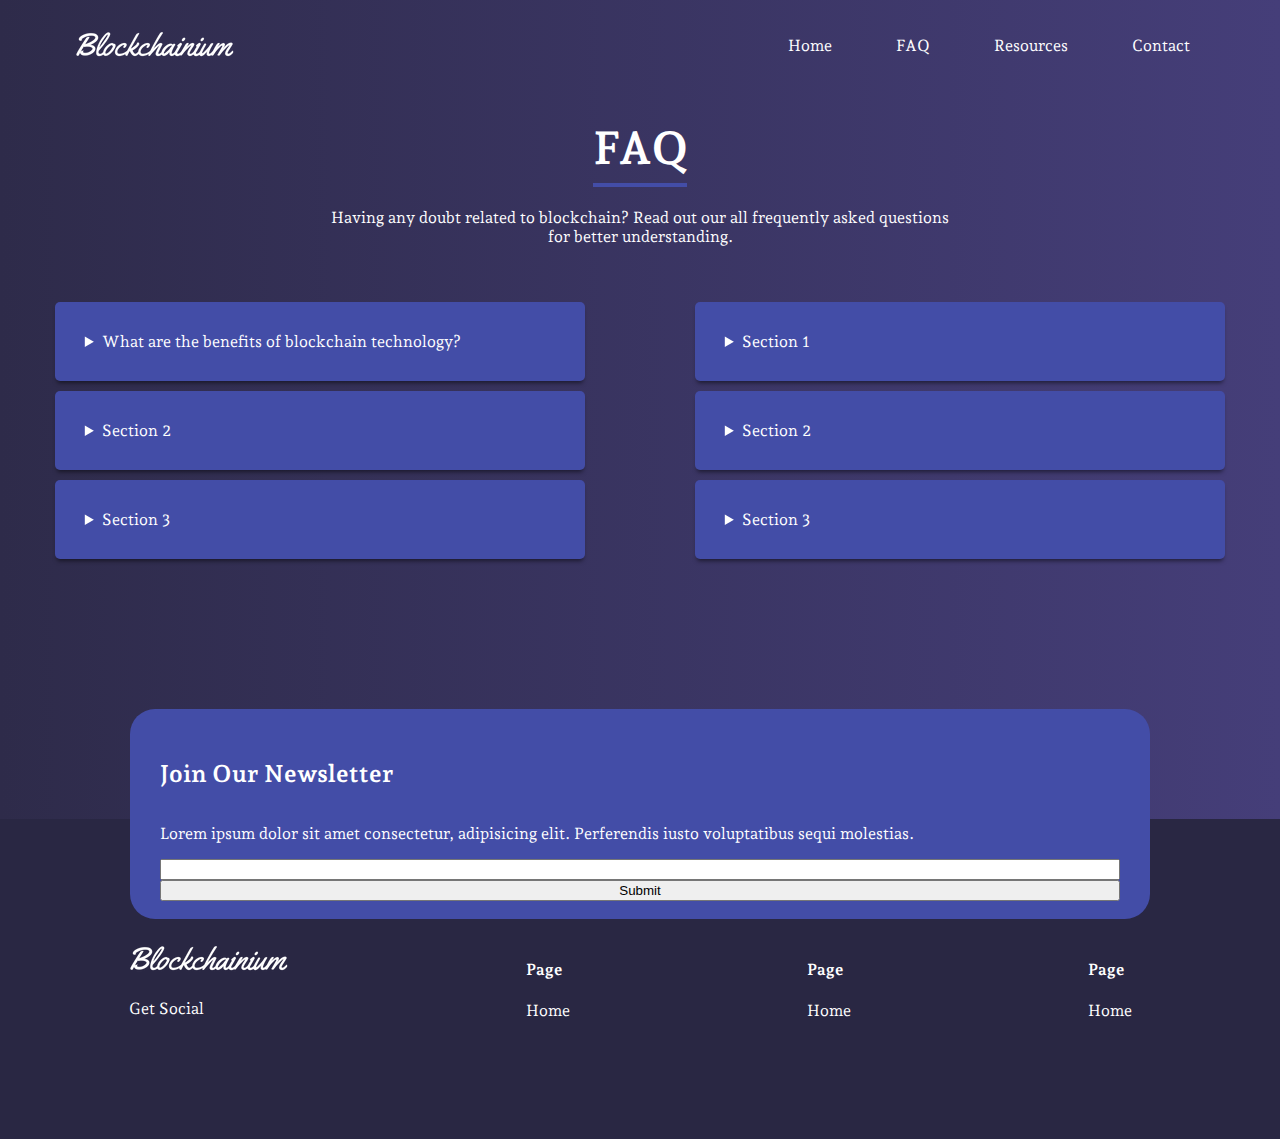
==== faq.html @ ed03b6e1 "Faq Page Completed" ====
<!DOCTYPE html>
<html lang="en">
  <head>
    <meta charset="UTF-8" />
    <meta name="viewport" content="width=device-width, initial-scale=1.0" />
    <title>FAQ</title>
    <link rel="stylesheet" href="css/style.css" />
    <link rel="preconnect" href="https://fonts.googleapis.com" />
    <link rel="preconnect" href="https://fonts.gstatic.com" crossorigin />
    <link
      href="https://fonts.googleapis.com/css2?family=Andada+Pro:ital,wght@0,400;0,500;0,600;0,700;0,800;1,400;1,500;1,600;1,700;1,800&display=swap"
      rel="stylesheet"
    />
    <link
      rel="stylesheet"
      href="https://pro.fontawesome.com/releases/v5.10.0/css/all.css"
      integrity="sha384-AYmEC3Yw5cVb3ZcuHtOA93w35dYTsvhLPVnYs9eStHfGJvOvKxVfELGroGkvsg+p"
      crossorigin="anonymous"
    />
  </head>
  <body>
    <header>
      <div id="logo">
        <img src="images/logo.png" />
      </div>
      <nav>
        <ul>
          <li><a href="#">Home</a></li>
          <li><a href="#">FAQ</a></li>
          <li><a href="#">Resources</a></li>
          <li><a href="#">Contact</a></li>
        </ul>
      </nav>
      </header>
      <section id="faq">
        <h2>FAQ</h2>
        <hr></hr>
        <p id="faq-heading">Having any doubt related to blockchain? Read out our all frequently asked questions for better understanding.</p>
        <div id="accordion">
          <div id="accordion-col-one">
            <details>  
              <summary>What are the benefits of blockchain technology?</summary>  
              <p>Blockchain technology has a wide variety of benefits, for both global enterprises and local communities. The most commonly cited benefits of a blockchain are trusted data coordination, attack-resistance, shared IT infrastructure, tokenization, and built-in incentivization.</p>  
            </details>  
            <details>  
              <summary>Section 2</summary>  
              <h3>This is section 2</h3>  
            </details>  
            <details>  
              <summary>Section 3</summary>  
              <h3>This is section 3</h3>  
            </details>  
          </div>
          <div id="accordion-col-two">
            <details>  
              <summary>Section 1</summary>  
              <h3>This is section 1</h3>  
            </details>  
            <details>  
              <summary>Section 2</summary>  
              <h3>This is section 2</h3>  
            </details>  
            <details>  
              <summary>Section 3</summary>  
              <h3>This is section 3</h3>  
            </details> 
          </div>
        </div>
      </section>
      <section id="subcribe-form">
        <section>
          <h2>Join Our Newsletter</h2>
          <p>
            Lorem ipsum dolor sit amet consectetur, adipisicing elit. Perferendis
            iusto voluptatibus sequi molestias.
          </p>
          <input type="email" />
          <input type="submit" />
        </section>
      </section>
      <footer>
        <section id="footer-one">
          <img src="images/logo.png" />
          <p>Get Social</p>
          <div>
            <i></i>
            <i></i>
            <i></i>
          </div>
        </section>
        <section id="footer-two">
          <h4>Page</h4>
          <p>Home</p>
        </section>
        <section id="footer-three">
          <h4>Page</h4>
          <p>Home</p>
        </section>
        <section id="footer-four">
          <h4>Page</h4>
          <p>Home</p>
        </section>
      </footer>
  </body>
</html>
---- css/style.css ----
body {
  background-image: linear-gradient(to right, #2e2b4a, #453e79);
  color: #fff;
  box-sizing: border-box;
  font-family: "Andada Pro", serif;
  margin: 0;
  padding: 0;
}

/* Header */
header {
  display: flex;
  justify-content: space-between;
  padding: 0 60px;
}

/* Logo */
#logo {
  padding-top: 25px;
  padding-left: 15px;
}

/* Navbar */
nav {
  padding-top: 20px;
}

nav ul li {
  display: inline;
  list-style: none;
  padding: 0 30px;
}

nav ul li a {
  color: #fff;
  text-decoration: none;
}

nav ul li a:hover {
  border-bottom: 2px solid #fff;
  color: #eee;
}

/* Hero Section */
#hero-sect,
.home-align {
  height: 500px;
  display: flex;
  align-items: center;
  justify-content: space-around;
  padding: 15px 50px 0 50px;
}

#hero-sect img,
.home-align img {
  width: 600px;
  padding-top: 70px;
}
#hero-sect img {
  -webkit-animation: mover 1.5s infinite alternate;
  animation: mover 1.5s infinite alternate;
}
@keyframes mover {
  0% {
    transform: translateY(0);
  }
  100% {
    transform: translateY(-20px);
  }
}

#hero-sect section h2 {
  font-size: 52px;
  margin: 25px 0;
}

#hero-sect section p {
  font-size: 16px;
  line-height: 1.3em;
  padding-right: 55px;
}

/* What Is Section */
#what-is,
#what-is-1,
#what-is-3,
#benefits,
footer {
  background-color: #292743;
}

#what-is-2 {
  background-image: linear-gradient(to right, #2e2b4a, #453e79);
}

#what-is h2 {
  text-align: center;
  padding-top: 50px;
  font-size: 46px;
  margin: 25px 0;
}

.triangle-icon {
  width: 0px;
  height: 0px;
  border-style: inset;
  border-width: 0 25px 40px 25px;
  border-color: transparent transparent #1379e7 transparent;
}

.triangle-icon p {
  text-align: center;
  top: 16px;
  left: -25px;
  position: relative;
  width: 50px;
  height: 50px;
  margin: 0px;
  color: #fff;
}

#what-is-1 div {
  display: flex;
  flex-direction: column;
}

#what-is-1 div h2,
#what-is-2 div h2,
#what-is-3 div h2 {
  text-align: left;
  padding-top: 0;
  margin: 15px 0;
  font-size: 46px;
}

#what-is-1 div p,
#what-is-2 div p,
#what-is-3 div p {
  margin-top: 0;
  font-size: 16px;
  line-height: 1.3em;
  padding-right: 55px;
}

/* Video Section */

#video-sect {
  display: flex;
  align-items: center;
  justify-content: center;
  flex-direction: column;
  height: 500px;
}

#video-sect h2 {
  font-size: 46px;
  margin-bottom: 0;
}

#video-sect p {
  margin-top: 10px;
  font-size: 16px;
  line-height: 1.3em;
}

/* Benefits */
#benefits {
  height: 500px;
  display: flex;
  flex-direction: column;
  justify-content: center;
  align-items: center;
}

#benefits h2 {
  font-size: 46px;
  margin-bottom: 25px;
}

#card-boxes {
  display: flex;
  justify-content: space-around;
  padding: 0 30px;
}

.sub-card-box {
  background-color: #4b4f9c;
  margin: 0 20px;
  height: 350px;
  width: 30%;
  border-radius: 10px;
  text-align: center;
}

/* Subcribe Form */

#subcribe-form {
  height: 250px;
  display: flex;
  align-items: center;
  position: relative;
  top: 120px;
}

#subcribe-form section {
  background-color: #434da7;
  width: 75%;
  height: 150px;
  margin: 0 auto;
  border-radius: 25px;
  display: grid;
  padding: 30px;
}

/* Footer */

footer {
  display: flex;
  justify-content: space-around;
  padding: 120px 30px 0 10px;
  height: 200px;
}

/***
  FAQ PAGE
***/

#faq {
  display: flex;
  flex-direction: column;
  justify-content: center;
  align-items: center;
  padding-top: 50px;
}

#faq h2 {
  margin: 0;
  font-size: 46px;
}

#faq-heading {
  width: 50%;
  margin-top: 13px;
  text-align: center;
  font-size: 16px;
}

#faq hr {
  width: 90px;
  border: 2px solid #434da7;
}

#accordion {
  padding-top: 30px;
  width: 100%;
  display: flex;
  justify-content: space-around;
}

#accordion-col-one,
#accordion-col-two {
  width: 43%;
}

#accordion details {
  background: #434da7;
  color: #fff;
  cursor: pointer;
  margin: 10px;
  padding: 30px 30px 25px 30px;
  border: none;
  text-align: left;
  outline: none;
  font-size: 16px;
  border-radius: 5px;
  box-shadow: 0 4px 4px -2px rgba(0, 0, 0, 0.5);
}

#accordion details {
  transition: height 0.5s ease;
  overflow: hidden;
}

#accordion details p {
  font-size: 15px;
}

#accordion details:not([open]) {
  height: 1.5em;
}

#accordion details[open] {
  height: 6.8em;
}

#accordion details[open] summary ~ * {
  animation: slide-in 0.5s ease-in-out;
}

@keyframes slide-in {
  0% {
    opacity: 0;
    margin-left: -10px;
  }
  100% {
    opacity: 1;
    margin-left: 0px;
  }
}

/***
  RESOURCES PAGE
***/

#resources {
  display: flex;
  flex-direction: column;
  justify-content: center;
  align-items: center;
  padding-top: 50px;
}

#resources h2 {
  margin: 0;
  font-size: 46px;
}

#resources p {
  width: 50%;
  margin-top: 7px;
  text-align: center;
  font-size: 16px;
}

#resources hr {
  width: 193px;
  border: 2px solid #1379e7;
}

.courses {
  display: grid;
  /*grid-template-areas: ;*/
  grid-gap: 1.2rem;
}

.courses div img {
  width: 270px;
}

.bg-color {
  background: #1379e7;
  border-left: 3px solid #ffbc00;
}
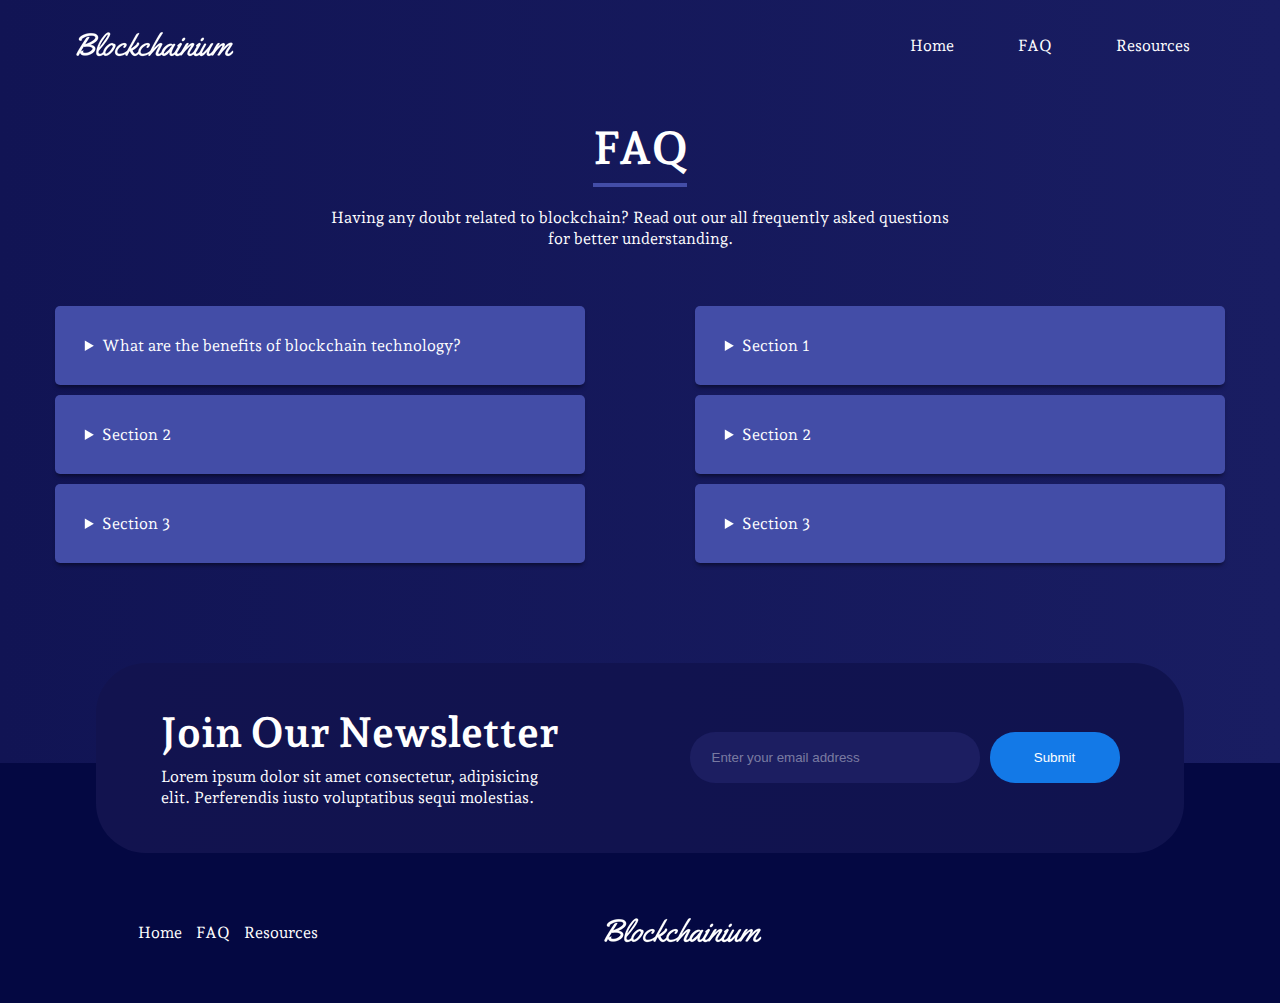
==== commit 9b58dec9: "Home Page Completed" ====
--- a/faq.html
+++ b/faq.html
@@ -25,13 +25,12 @@
       </div>
       <nav>
         <ul>
-          <li><a href="#">Home</a></li>
-          <li><a href="#">FAQ</a></li>
-          <li><a href="#">Resources</a></li>
-          <li><a href="#">Contact</a></li>
+          <li><a href="index.html">Home</a></li>
+          <li><a href="faq.html">FAQ</a></li>
+          <li><a href="resources.html">Resources</a></li>
         </ul>
       </nav>
-      </header>
+    </header>
       <section id="faq">
         <h2>FAQ</h2>
         <hr></hr>
@@ -68,38 +67,34 @@
         </div>
       </section>
       <section id="subcribe-form">
-        <section>
+        <section id="item-1">
           <h2>Join Our Newsletter</h2>
           <p>
             Lorem ipsum dolor sit amet consectetur, adipisicing elit. Perferendis
             iusto voluptatibus sequi molestias.
           </p>
-          <input type="email" />
-          <input type="submit" />
+        </section>
+        <section id="item-2">
+          <input type="email" placeholder="Enter your email address" />
+          <button><a href="#">Submit</a></button>
         </section>
       </section>
       <footer>
-        <section id="footer-one">
-          <img src="images/logo.png" />
-          <p>Get Social</p>
-          <div>
-            <i></i>
-            <i></i>
-            <i></i>
-          </div>
-        </section>
-        <section id="footer-two">
-          <h4>Page</h4>
-          <p>Home</p>
-        </section>
-        <section id="footer-three">
-          <h4>Page</h4>
-          <p>Home</p>
-        </section>
-        <section id="footer-four">
-          <h4>Page</h4>
-          <p>Home</p>
-        </section>
+        <div>
+          <ul>
+            <li><a href="index.html">Home</a></li>
+            <li><a href="faq.html">FAQ</a></li>
+            <li><a href="resources.html">Resources</a></li>
+          </ul>
+        </div>
+        <div>
+        <img src="images/logo.png" />
+        </div>
+        <div>
+          <i class="fab fa-facebook-f"></i>
+          <i class="fab fa-twitter"></i>
+          <i class="fab fa-linkedin-in"></i>
+        </div>
       </footer>
   </body>
 </html>
--- a/css/style.css
+++ b/css/style.css
@@ -1,5 +1,5 @@
 body {
-  background-image: linear-gradient(to right, #2e2b4a, #453e79);
+  background-image: linear-gradient(to right, #111454, #191d62);
   color: #fff;
   box-sizing: border-box;
   font-family: "Andada Pro", serif;
@@ -7,6 +7,46 @@
   padding: 0;
 }
 
+/* Utilities*/
+.flex-align {
+  height: 500px;
+  display: flex;
+  align-items: center;
+  justify-content: space-around;
+  padding: 15px 50px 0 50px;
+}
+
+img {
+  width: 600px;
+}
+
+h2 {
+  font-size: 52px;
+  margin: 25px 0;
+}
+
+p {
+  font-size: 16px;
+  line-height: 1.3em;
+}
+
+i {
+  color: #fff;
+}
+
+a {
+  color: #fff;
+  text-decoration: none;
+}
+
+#what-is-sect,
+#what-is-one,
+#what-is-three,
+#benefits-sect,
+footer {
+  background-color: #040842;
+}
+
 /* Header */
 header {
   display: flex;
@@ -15,6 +55,9 @@
 }
 
 /* Logo */
+#logo img {
+  width: unset;
+}
 #logo {
   padding-top: 25px;
   padding-left: 15px;
@@ -31,34 +74,20 @@
   padding: 0 30px;
 }
 
-nav ul li a {
-  color: #fff;
-  text-decoration: none;
-}
-
 nav ul li a:hover {
   border-bottom: 2px solid #fff;
   color: #eee;
 }
 
 /* Hero Section */
-#hero-sect,
-.home-align {
-  height: 500px;
-  display: flex;
-  align-items: center;
-  justify-content: space-around;
-  padding: 15px 50px 0 50px;
-}
-
-#hero-sect img,
-.home-align img {
-  width: 600px;
-  padding-top: 70px;
-}
+#hero-sect section p {
+  padding-right: 55px;
+}
+
 #hero-sect img {
   -webkit-animation: mover 1.5s infinite alternate;
   animation: mover 1.5s infinite alternate;
+  padding-top: 70px;
 }
 @keyframes mover {
   0% {
@@ -69,35 +98,16 @@
   }
 }
 
-#hero-sect section h2 {
-  font-size: 52px;
-  margin: 25px 0;
-}
-
-#hero-sect section p {
-  font-size: 16px;
-  line-height: 1.3em;
-  padding-right: 55px;
-}
-
 /* What Is Section */
-#what-is,
-#what-is-1,
-#what-is-3,
-#benefits,
-footer {
-  background-color: #292743;
-}
-
-#what-is-2 {
-  background-image: linear-gradient(to right, #2e2b4a, #453e79);
-}
-
-#what-is h2 {
+#what-is-two {
+  background-image: linear-gradient(to right, #111454, #191d62);
+}
+
+#what-is-sect h2 {
   text-align: center;
   padding-top: 50px;
-  font-size: 46px;
-  margin: 25px 0;
+  margin: unset;
+  font-size: 46px;
 }
 
 .triangle-icon {
@@ -119,26 +129,21 @@
   color: #fff;
 }
 
-#what-is-1 div {
-  display: flex;
-  flex-direction: column;
-}
-
-#what-is-1 div h2,
-#what-is-2 div h2,
-#what-is-3 div h2 {
+#what-is-one div h2,
+#what-is-two div h2,
+#what-is-three div h2 {
   text-align: left;
   padding-top: 0;
   margin: 15px 0;
   font-size: 46px;
 }
 
-#what-is-1 div p,
-#what-is-2 div p,
-#what-is-3 div p {
-  margin-top: 0;
-  font-size: 16px;
-  line-height: 1.3em;
+#what-is-two img {
+  margin-right: 70px;
+}
+
+#what-is-one div p,
+#what-is-three div p {
   padding-right: 55px;
 }
 
@@ -150,6 +155,9 @@
   justify-content: center;
   flex-direction: column;
   height: 500px;
+  background: url(/images/video.jpg) no-repeat center center rgb(25 29 98 / 90%);
+  background-size: cover;
+  background-blend-mode: multiply;
 }
 
 #video-sect h2 {
@@ -159,20 +167,19 @@
 
 #video-sect p {
   margin-top: 10px;
-  font-size: 16px;
-  line-height: 1.3em;
+}
+
+#video-sect i {
+  font-size: 56px;
 }
 
 /* Benefits */
-#benefits {
-  height: 500px;
-  display: flex;
+#benefits-sect {
   flex-direction: column;
-  justify-content: center;
-  align-items: center;
-}
-
-#benefits h2 {
+  padding-bottom: 50px;
+}
+
+#benefits-sect h2 {
   font-size: 46px;
   margin-bottom: 25px;
 }
@@ -184,41 +191,177 @@
 }
 
 .sub-card-box {
+  margin: 0 20px;
+  padding-top: 30px;
+  height: 300px;
+  width: 28%;
+  border-radius: 10px;
+  text-align: center;
+  box-shadow: rgba(0, 0, 0, 0.4) 0px 30px 90px;
+}
+
+.sub-card-box:hover {
   background-color: #4b4f9c;
-  margin: 0 20px;
-  height: 350px;
-  width: 30%;
-  border-radius: 10px;
-  text-align: center;
+  transform: scale(1.05, 1.05);
+  cursor: pointer;
+  transition: ease-in-out 0.3s;
+  box-shadow: rgba(149, 157, 165, 0.2) 0px 8px 24px;
+}
+
+.sub-card-box i {
+  font-size: 52px;
+  border: 1px solid #fff;
+  padding: 18px;
+  border-radius: 50%;
+}
+
+.sub-card-box p {
+  padding: 0 20px;
+}
+
+.sub-card-box a:hover {
+  text-decoration: underline;
+}
+
+/* Resources Section */
+#resources-txt {
+  display: flex;
+  flex-direction: column;
+  align-items: center;
+  text-align: center;
+  height: inherit;
+  justify-content: center;
+  padding: 0px 50px;
+}
+
+#resources-txt h2 {
+  font-size: 42px;
+}
+
+#resources-txt button {
+  background: #1379e7;
+  border: none;
+  border-radius: 25px;
+  padding: 18px 50px;
+  cursor: pointer;
+}
+
+#resources-txt button:hover {
+  background: #0051a8;
 }
 
 /* Subcribe Form */
 
 #subcribe-form {
-  height: 250px;
+  height: 130px;
   display: flex;
   align-items: center;
   position: relative;
-  top: 120px;
+  top: 90px;
+  background-image: linear-gradient(to right, #12134f, #10134f);
+  width: 85%;
+  margin: 0 auto;
+  border-radius: 50px;
+  padding: 30px 0;
 }
 
 #subcribe-form section {
-  background-color: #434da7;
-  width: 75%;
-  height: 150px;
+  display: grid;
   margin: 0 auto;
+}
+
+#item-1 {
+  grid-template-columns: 400px;
+}
+
+#item-1 h2 {
+  font-size: 42px;
+}
+
+#item-1 h2,
+#item-1 p {
+  margin: 0;
+}
+
+#item-1 p {
+  margin-top: 10px;
+}
+
+#item-2 {
+  grid-template-columns: 290px 130px;
+  grid-gap: 10px;
+}
+
+input:focus,
+textarea:focus,
+select:focus {
+  outline: none;
+  color: #fff;
+}
+
+input[type="email"] {
+  background-color: #1c1e61;
+  border: none;
   border-radius: 25px;
-  display: grid;
-  padding: 30px;
+  padding: 13px 22px;
+  height: 25px;
+  color: #fff;
+}
+
+input::placeholder {
+  color: rgba(255, 255, 255, 0.425);
+}
+
+button {
+  background: #1379e7;
+  border: none;
+  border-radius: 25px;
+  cursor: pointer;
+}
+
+button:hover {
+  background: #0051a8;
+}
+
+input {
+  border: none;
 }
 
 /* Footer */
 
 footer {
   display: flex;
+  justify-content: center;
+  height: 140px;
+  display: flex;
   justify-content: space-around;
-  padding: 120px 30px 0 10px;
-  height: 200px;
+  align-items: center;
+  padding: 100px 0 0 0;
+}
+
+footer div {
+  padding: 0 50px;
+}
+
+footer div img {
+  width: 160px;
+  height: 40px;
+  padding-right: 45px;
+}
+
+footer ul {
+  padding: unset;
+}
+
+footer ul li {
+  display: inline;
+  list-style: none;
+  padding-right: 10px;
+}
+
+footer i {
+  font-size: 24px;
+  padding-right: 20px;
 }
 
 /***
@@ -325,29 +468,46 @@
   font-size: 46px;
 }
 
-#resources p {
-  width: 50%;
-  margin-top: 7px;
-  text-align: center;
-  font-size: 16px;
-}
-
 #resources hr {
   width: 193px;
-  border: 2px solid #1379e7;
+  border: 2px solid #434da7;
+}
+
+#resources-heading {
+  width: 50%;
+  margin-top: 15px;
+  margin-bottom: 30px;
+  text-align: center;
+  font-size: 16px;
 }
 
 .courses {
   display: grid;
-  /*grid-template-areas: ;*/
-  grid-gap: 1.2rem;
+  grid-template-columns: 350px 700px;
+  grid-gap: 1rem;
+  justify-content: center;
+  padding-bottom: 20px;
 }
 
 .courses div img {
-  width: 270px;
+  width: 350px;
+}
+
+.courses h2 {
+  text-align: center;
+  font-size: 46px;
+}
+
+.courses p {
+  text-align: center;
+  font-size: 16px;
 }
 
 .bg-color {
-  background: #1379e7;
+  background: #434da7;
   border-left: 3px solid #ffbc00;
-}
+  display: flex;
+  flex-direction: column;
+  align-content: center;
+  justify-content: center;
+}
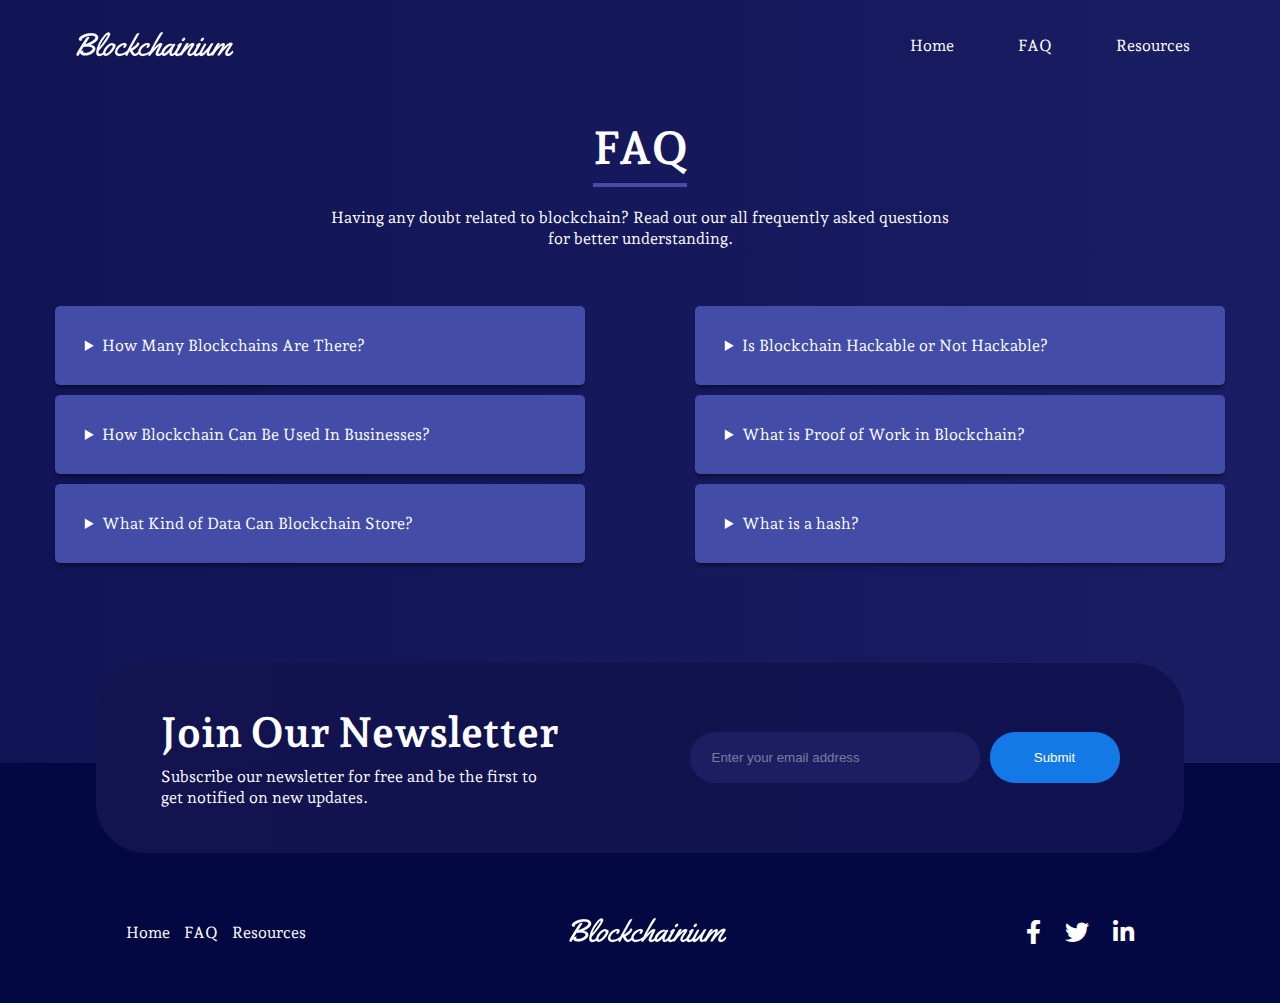
==== commit ac6d32da: "Added FAQ Page Content" ====
--- a/faq.html
+++ b/faq.html
@@ -11,12 +11,7 @@
       href="https://fonts.googleapis.com/css2?family=Andada+Pro:ital,wght@0,400;0,500;0,600;0,700;0,800;1,400;1,500;1,600;1,700;1,800&display=swap"
       rel="stylesheet"
     />
-    <link
-      rel="stylesheet"
-      href="https://pro.fontawesome.com/releases/v5.10.0/css/all.css"
-      integrity="sha384-AYmEC3Yw5cVb3ZcuHtOA93w35dYTsvhLPVnYs9eStHfGJvOvKxVfELGroGkvsg+p"
-      crossorigin="anonymous"
-    />
+    <link href="css/all.css" rel="stylesheet">
   </head>
   <body>
     <header>
@@ -38,40 +33,39 @@
         <div id="accordion">
           <div id="accordion-col-one">
             <details>  
-              <summary>What are the benefits of blockchain technology?</summary>  
-              <p>Blockchain technology has a wide variety of benefits, for both global enterprises and local communities. The most commonly cited benefits of a blockchain are trusted data coordination, attack-resistance, shared IT infrastructure, tokenization, and built-in incentivization.</p>  
+              <summary>How Many Blockchains Are There?</summary>  
+              <p>The number of live blockchains is growing every day, and at an ever-increasing pace. As of 2021, there are more than 10,000 active cryptocurrencies based on blockchain, with several hundred more non-cryptocurrency blockchains.</p>  
             </details>  
             <details>  
-              <summary>Section 2</summary>  
-              <h3>This is section 2</h3>  
+              <summary>How Blockchain Can Be Used In Businesses?</summary>  
+              <p>By eliminating the middleman, Blockchain permits the secure sharing of business processes like business activities, records and contracts between firms and partners in an encrypted manner. Blockchain Uses cryptography principle to store the data which are impossible to hack, duplicate and misuse.</p>  
             </details>  
             <details>  
-              <summary>Section 3</summary>  
-              <h3>This is section 3</h3>  
+              <summary>What Kind of Data Can Blockchain Store?</summary>  
+              <p>Blockchain is a Distributed database that maintains the details of each transaction in a series of blocks and those transactions will be added to the ledger in chronological order. The Stored transaction details in a block called genesis block. Normally a block consists of previous hash, data and hash</p>  
             </details>  
           </div>
           <div id="accordion-col-two">
             <details>  
-              <summary>Section 1</summary>  
-              <h3>This is section 1</h3>  
+              <summary>Is Blockchain Hackable or Not Hackable?</summary>  
+              <p>The codes in Blockchain will be embedded in Digital code and stored in a shared database that protects the data from deletion, tampering, and modification. Though Blockchain is a very influential technology, it is not entirely immune to attacks.</p>  
             </details>  
             <details>  
-              <summary>Section 2</summary>  
-              <h3>This is section 2</h3>  
+              <summary>What is Proof of Work in Blockchain?</summary>  
+              <p>Producing a proof of work involves solving a mathematical puzzle, this puzzle is solved by the miners and the one who finds the solution will get the miner reward. The process of including the Blocks of blockchain needs high computing power and electricity.</p>  
             </details>  
             <details>  
-              <summary>Section 3</summary>  
-              <h3>This is section 3</h3>  
+              <summary>What is a hash?</summary>  
+              <p>A hash is a cryptographic means of representing numeric data in a unique way The hash for numeric data is said to be the equivalent of a digital thumbprint for a human. To obtain a hash from some data, we apply a hash function to the data.</p>  
             </details> 
           </div>
         </div>
       </section>
-      <section id="subcribe-form">
+      <section id="subscribe-form">
         <section id="item-1">
           <h2>Join Our Newsletter</h2>
           <p>
-            Lorem ipsum dolor sit amet consectetur, adipisicing elit. Perferendis
-            iusto voluptatibus sequi molestias.
+            Subscribe our newsletter for free and be the first to get notified on new updates.
           </p>
         </section>
         <section id="item-2">
--- a/css/style.css
+++ b/css/style.css
@@ -173,7 +173,7 @@
   font-size: 56px;
 }
 
-/* Benefits */
+/* Benefits Section */
 #benefits-sect {
   flex-direction: column;
   padding-bottom: 50px;
@@ -193,11 +193,12 @@
 .sub-card-box {
   margin: 0 20px;
   padding-top: 30px;
-  height: 300px;
+  height: 350px;
   width: 28%;
   border-radius: 10px;
   text-align: center;
   box-shadow: rgba(0, 0, 0, 0.4) 0px 30px 90px;
+  font-size: 14px;
 }
 
 .sub-card-box:hover {
@@ -250,9 +251,9 @@
   background: #0051a8;
 }
 
-/* Subcribe Form */
-
-#subcribe-form {
+/* Subscribe Form */
+
+#subscribe-form {
   height: 130px;
   display: flex;
   align-items: center;
@@ -265,7 +266,7 @@
   padding: 30px 0;
 }
 
-#subcribe-form section {
+#subscribe-form section {
   display: grid;
   margin: 0 auto;
 }
@@ -331,7 +332,6 @@
 
 footer {
   display: flex;
-  justify-content: center;
   height: 140px;
   display: flex;
   justify-content: space-around;
@@ -426,14 +426,15 @@
 
 #accordion details p {
   font-size: 15px;
+  text-align: left;
 }
 
 #accordion details:not([open]) {
   height: 1.5em;
 }
 
-#accordion details[open] {
-  height: 6.8em;
+#accordion details[open] ~ p {
+  height: 11em;
 }
 
 #accordion details[open] summary ~ * {
@@ -483,14 +484,15 @@
 
 .courses {
   display: grid;
-  grid-template-columns: 350px 700px;
+  grid-template-columns: 25% 55%;
   grid-gap: 1rem;
   justify-content: center;
   padding-bottom: 20px;
+  height: 200px;
 }
 
 .courses div img {
-  width: 350px;
+  width: 250px;
 }
 
 .courses h2 {
@@ -505,9 +507,366 @@
 
 .bg-color {
   background: #434da7;
-  border-left: 3px solid #ffbc00;
+  border-left: 3px solid #00aeff;
   display: flex;
   flex-direction: column;
   align-content: center;
   justify-content: center;
 }
+
+/**
+  HOME MEDIA QUERIES
+**/
+
+@media all and (min-width: 320px) and (max-width: 899px) {
+  /* Utilities */
+  .flex-align {
+    height: 500px;
+    display: flex;
+    flex-direction: column;
+    align-items: center;
+    justify-content: space-around;
+    padding: 7px 25px 0 25px;
+  }
+  img {
+    width: 300px;
+  }
+  h2 {
+    font-size: 36px;
+    margin: 15px 0;
+    text-align: center;
+  }
+  p {
+    font-size: 12px;
+    line-height: 1.3em;
+    text-align: center;
+  }
+
+  /* Header */
+  header {
+    padding: unset;
+  }
+  nav {
+    display: none;
+  }
+
+  /* Hero Section */
+  #hero-sect img {
+    padding-top: 20px;
+  }
+  #hero-sect section p {
+    padding-right: unset;
+  }
+
+  /* What Is Section */
+  #what-is-sect h2 {
+    font-size: 36px;
+  }
+
+  #what-is-one,
+  #what-is-two,
+  #what-is-three {
+    height: 100%;
+    padding: 20px 25px;
+  }
+
+  .triangle-icon {
+    margin: 0 auto;
+  }
+  #what-is-one div h2,
+  #what-is-two div h2,
+  #what-is-three div h2 {
+    padding-top: 0;
+    font-size: 36px;
+    text-align: center;
+  }
+  #what-is-one div p,
+  #what-is-three div p {
+    padding-right: unset;
+  }
+  #what-is-two img {
+    margin-right: unset;
+    order: 2;
+  }
+
+  /* Video Section */
+  #video-sect h2 {
+    font-size: 36px;
+  }
+  #video-sect p {
+    padding-right: 10px;
+    padding-left: 10px;
+  }
+
+  /* Benefits Section */
+  #benefits-sect {
+    height: 100%;
+  }
+  #benefits-sect h2 {
+    font-size: 32px;
+    margin-bottom: 25px;
+  }
+  #card-boxes {
+    flex-direction: column;
+    padding: unset;
+  }
+  .sub-card-box {
+    margin: 10px auto;
+    width: 95%;
+  }
+
+  /* Resources Section */
+  section#resources-sect {
+    height: 100%;
+  }
+  #resources-txt {
+    padding: unset;
+  }
+
+  /* Subscribe Form */
+  #subscribe-form {
+    height: 250px;
+    flex-direction: column;
+    justify-content: center;
+    width: 90%;
+  }
+  #subscribe-form section {
+    margin: 10px auto;
+  }
+  #item-1 h2 {
+    font-size: 22px;
+  }
+  #item-1 {
+    grid-template-columns: 250px;
+  }
+  #item-2 {
+    grid-template-columns: 250px;
+  }
+  button {
+    padding: 18px 50px;
+  }
+
+  /*Footer Section*/
+  footer {
+    flex-direction: column;
+  }
+  footer div img {
+    padding-right: unset;
+  }
+  footer ul li {
+    padding: 0 5px;
+  }
+  footer i {
+    padding: 20px;
+  }
+}
+
+@media all and (min-width: 500px) and (max-width: 899px) {
+  /* Utilities */
+  img {
+    width: 400px;
+  }
+
+  /* Benefits Section */
+  .sub-card-box {
+    margin: 10px auto;
+    width: 70%;
+  }
+
+  /* Subscribe Form */
+  #subscribe-form {
+    height: 250px;
+    flex-direction: column;
+    justify-content: center;
+    width: 90%;
+  }
+  #item-1 {
+    grid-template-columns: 350px;
+  }
+  #item-2 {
+    grid-template-columns: 350px;
+  }
+}
+
+@media all and (min-width: 600px) and (max-width: 899px) {
+  /* Utilities */
+  img {
+    width: 430px;
+  }
+
+  .flex-align {
+    padding: 15px 50px 0 50px;
+  }
+
+  /* What Is Section */
+  #what-is-one,
+  #what-is-two,
+  #what-is-three {
+    padding: 20px 50px;
+  }
+  .sub-card-box {
+    margin: 10px auto;
+    width: 50%;
+  }
+
+  /* Subscribe Form */
+  #item-1 {
+    grid-template-columns: 450px;
+  }
+  #item-2 {
+    grid-template-columns: 450px;
+  }
+}
+
+@media all and (min-width: 900px) and (max-width: 1024px) {
+  /* Utilities */
+  img {
+    width: 450px;
+  }
+
+  /* What Is Section */
+  #what-is-three {
+    padding: 30px 50px;
+  }
+
+  /* Benefits Section */
+  #benefits-sect {
+    padding: 15px 0;
+  }
+  .sub-card-box {
+    margin: 0 5px;
+    width: 32%;
+  }
+
+  /* Resources Section */
+  #resources-sect {
+    padding: unset;
+  }
+  #resources-txt {
+    padding: 0px 20px;
+  }
+
+  /* Subscribe Form */
+  #item-1 {
+    grid-template-columns: 300px;
+  }
+
+  #item-1 h2 {
+    font-size: 28px;
+  }
+
+  #item-1 p {
+    font-size: 14px;
+  }
+
+  #item-2 {
+    grid-template-columns: 270px 132px;
+  }
+}
+
+@media all and (min-width: 600px) and (max-width: 899px) {
+  /* Utilities */
+  img {
+    width: 430px;
+  }
+
+  .flex-align {
+    padding: 15px 50px 0 50px;
+  }
+
+  /* What Is Section */
+  #what-is-one,
+  #what-is-two,
+  #what-is-three {
+    padding: 20px 50px;
+  }
+
+  /* Benefits Section */
+  .sub-card-box {
+    margin: 0 auto;
+    width: 60%;
+  }
+
+  /* Subscribe Form */
+  #item-1 {
+    grid-template-columns: 450px;
+  }
+  #item-2 {
+    grid-template-columns: 450px;
+  }
+}
+
+@media all and (min-width: 900px) and (max-width: 1024px) {
+  /* Utilities */
+  img {
+    width: 450px;
+  }
+
+  /* Benefits Section */
+  #benefits-sect {
+    padding: 15px 0;
+  }
+  .sub-card-box {
+    margin: 0 5px;
+    width: 33%;
+  }
+
+  /* Resources Section */
+  #resources-sect {
+    padding: unset;
+  }
+  #resources-txt {
+    padding: 0px 20px;
+  }
+
+  /* Subscribe Form */
+  #item-1 {
+    grid-template-columns: 300px;
+  }
+
+  #item-1 h2 {
+    font-size: 28px;
+  }
+
+  #item-1 p {
+    font-size: 14px;
+  }
+
+  #item-2 {
+    grid-template-columns: 270px 132px;
+  }
+}
+
+/**
+  FAQ MEDIA QUERIES
+**/
+@media all and (min-width: 320px) and (max-width: 899px) {
+  #faq-heading {
+    width: 90%;
+  }
+  #accordion {
+    width: 100%;
+    display: flex;
+    flex-direction: column;
+  }
+  #accordion-col-one,
+  #accordion-col-two {
+    width: unset;
+  }
+}
+
+/**
+  RESOURCES MEDIA QUERIES
+**/
+@media all and (min-width: 320px) and (max-width: 767px) {
+  #resources-heading {
+    width: 90%;
+  }
+  .courses {
+    grid-template-columns: 85%;
+    height: unset;
+  }
+  .courses p {
+    padding: 0 20px;
+  }
+}
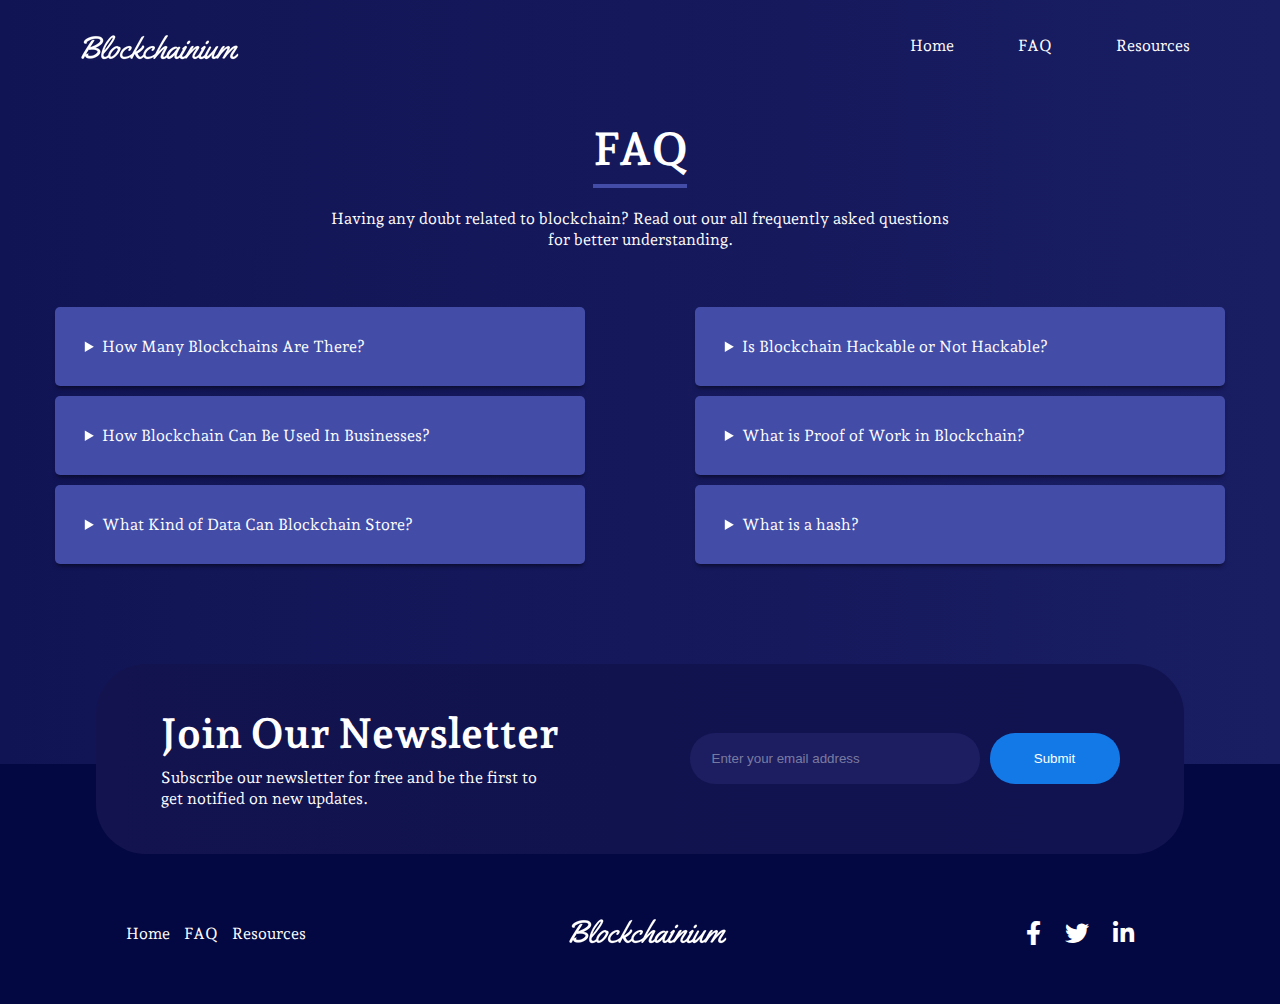
==== commit 534bc6f4: "Added" ====
--- a/faq.html
+++ b/faq.html
@@ -12,6 +12,7 @@
       rel="stylesheet"
     />
     <link href="css/all.css" rel="stylesheet">
+    <script src="js/main.js" async></script>
   </head>
   <body>
     <header>
@@ -19,12 +20,15 @@
         <img src="images/logo.png" />
       </div>
       <nav>
-        <ul>
+        <ul class="nav">
           <li><a href="index.html">Home</a></li>
           <li><a href="faq.html">FAQ</a></li>
           <li><a href="resources.html">Resources</a></li>
         </ul>
       </nav>
+      <div class="hamburger-menu">
+        <i class="fas fa-bars"></i>
+      </div>
     </header>
       <section id="faq">
         <h2>FAQ</h2>
--- a/css/style.css
+++ b/css/style.css
@@ -5,6 +5,7 @@
   font-family: "Andada Pro", serif;
   margin: 0;
   padding: 0;
+  scroll-behavior: smooth;
 }
 
 /* Utilities*/
@@ -59,15 +60,14 @@
   width: unset;
 }
 #logo {
-  padding-top: 25px;
-  padding-left: 15px;
+  padding-top: 28px;
+  padding-left: 20px;
 }
 
 /* Navbar */
 nav {
   padding-top: 20px;
 }
-
 nav ul li {
   display: inline;
   list-style: none;
@@ -77,6 +77,12 @@
 nav ul li a:hover {
   border-bottom: 2px solid #fff;
   color: #eee;
+}
+
+.hamburger-menu {
+  font-size: 32px;
+  display: none;
+  cursor: pointer;
 }
 
 /* Hero Section */
@@ -470,7 +476,7 @@
 }
 
 #resources hr {
-  width: 193px;
+  width: 270px;
   border: 2px solid #434da7;
 }
 
@@ -488,11 +494,12 @@
   grid-gap: 1rem;
   justify-content: center;
   padding-bottom: 20px;
-  height: 200px;
+  height: 220px;
 }
 
 .courses div img {
-  width: 250px;
+  width: 100%;
+  height: 100%;
 }
 
 .courses h2 {
@@ -546,8 +553,41 @@
   header {
     padding: unset;
   }
-  nav {
-    display: none;
+
+  #logo {
+    z-index: 100000;
+  }
+
+  .nav {
+    margin: 0;
+    background: #191d62;
+    position: absolute;
+    right: 0;
+    top: 0;
+    width: 100%;
+    min-height: 100vh;
+    flex-direction: column;
+    justify-content: space-around;
+    padding-top: 100px;
+    z-index: 1000;
+    transition: all 400ms;
+    visibility: hidden;
+    touch-action: none;
+  }
+
+  nav ul li {
+    text-align: center;
+    display: block;
+    padding: 30px 0;
+  }
+
+  .hamburger-menu {
+    display: block;
+    z-index: 100000;
+    padding: 30px;
+  }
+  .nav-active {
+    visibility: unset;
   }
 
   /* Hero Section */
@@ -869,4 +909,7 @@
   .courses p {
     padding: 0 20px;
   }
-}
+  #resources h2 {
+    font-size: 28px;
+  }
+}
